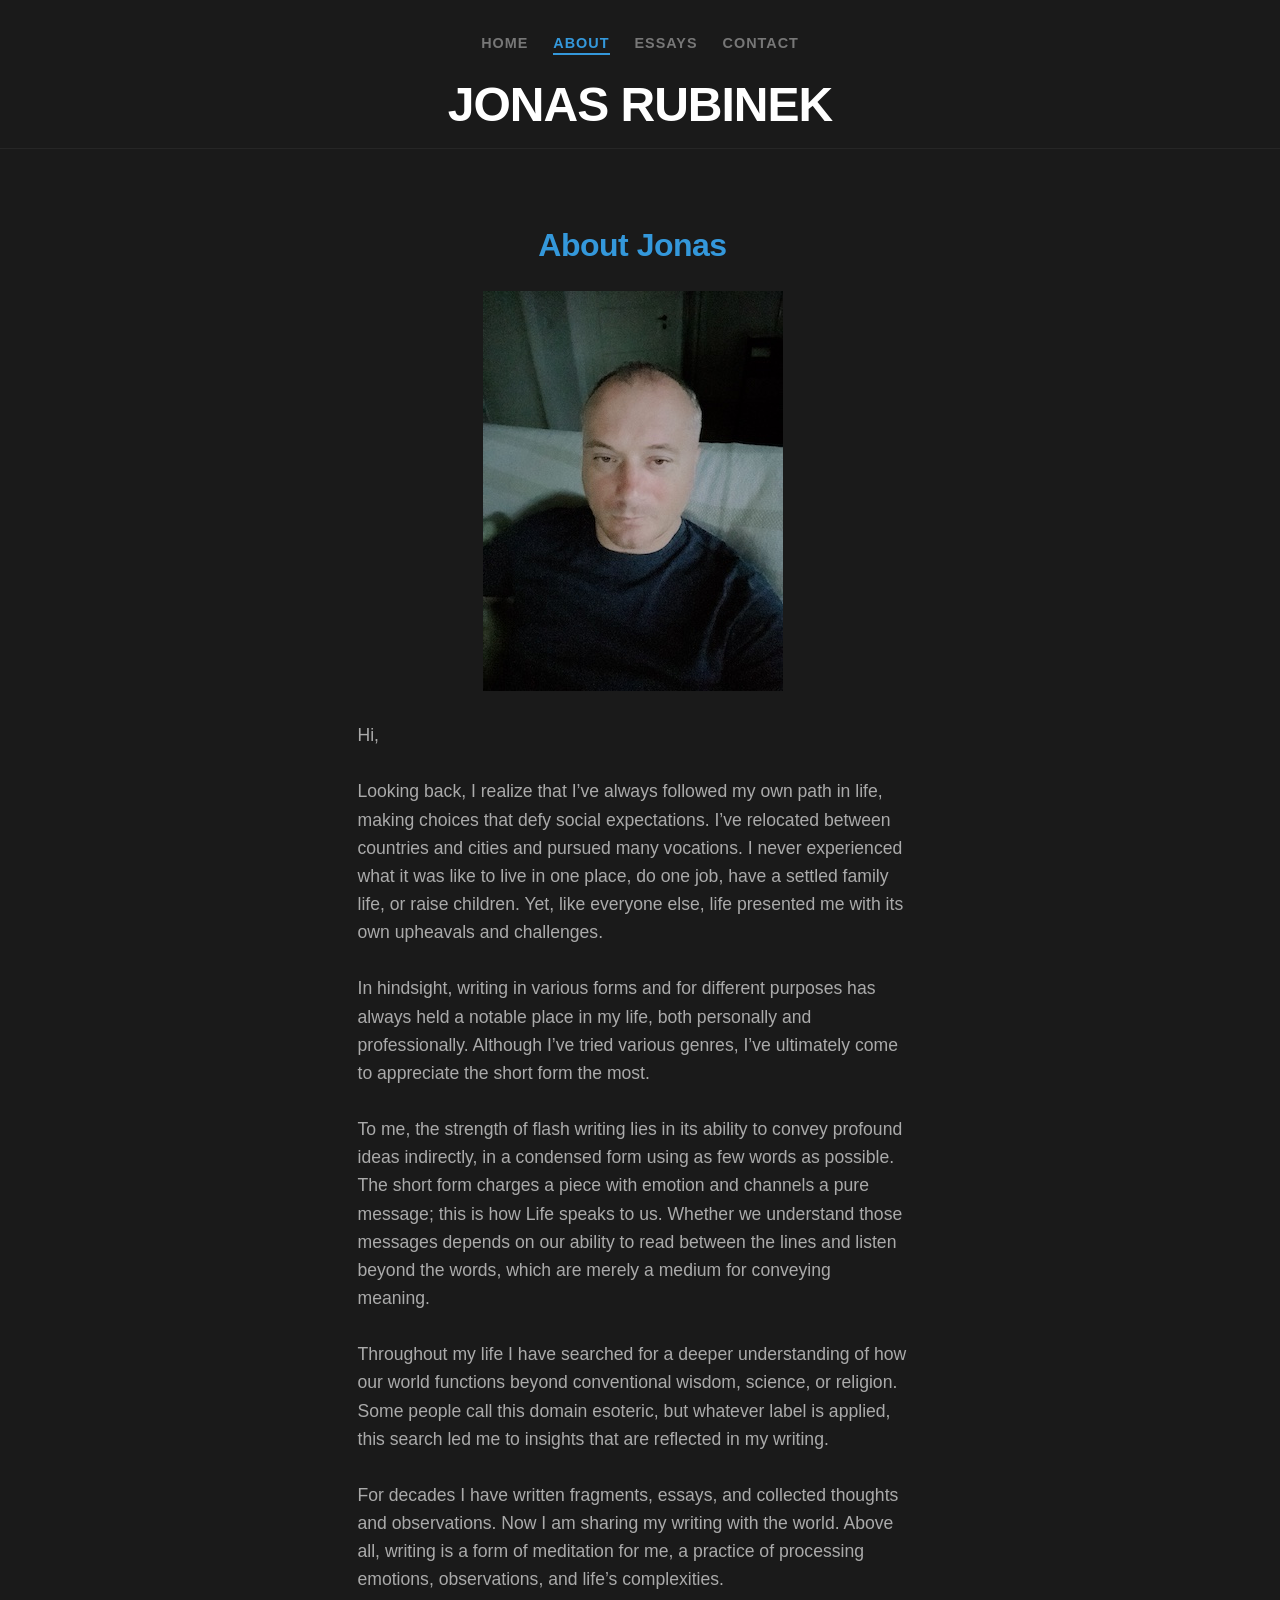
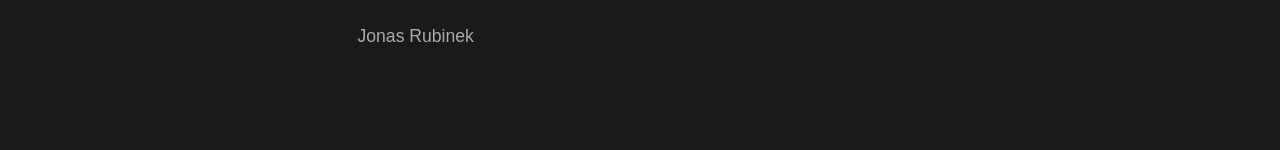
==== about.html @ 79d71276 "Add files via upload" ====
<!DOCTYPE html>
<html lang="en">
<head>
  <meta charset="UTF-8">
  <meta name="viewport" content="width=device-width, initial-scale=1.0">
  <title>Jonas Rubinek</title>
  <link rel="stylesheet" href="styles.css">
</head>



<body id="body-about">
  <header class="fixed-top-header">
    <nav>
      <ul class="simple-menu">
        <li class="menu-item"><a href="index.html" class="menu-home">Home</a></li>
        <li class="menu-item"><a href="about.html" class="menu-about">About</a></li>
        <li class="menu-item"><a href="essays.html" class="menu-essays">Essays</a></li>
        <li class="menu-item"><a href="contact.html" class="menu-contact">Contact</a></li>
      </ul>
    </nav>
    <h1 class="main-title">JONAS RUBINEK</h1>
  </header>
  
  <main class="scroll-content-container">
    <div class="content-stack">
      

      
      <div class="left-aligned-box">
      
                        
      
           <h2 class="inner-page-title">About Jonas</h2>
           
           <div class="center-image">
        <img src="IMG_9472-copy.jpg" class="responsive-image">
      </div>

        <p class="description-text">
          Hi,<br><br>
          Looking back, I realize that I’ve always followed my own path in life, making choices that defy social expectations. I’ve relocated between countries and cities and pursued many vocations. I never experienced what it was like to live in one place, do one job, have a settled family life, or raise children. Yet, like everyone else, life presented me with its own upheavals and challenges.<br><br>

In hindsight, writing in various forms and for different purposes has always held a notable place in my life, both personally and professionally. Although I’ve tried various genres, I’ve ultimately come to appreciate the short form the most.<br><br>
To me, the strength of flash writing lies in its ability to convey profound ideas indirectly, in a condensed form using as few words as possible. The short form charges a piece with emotion and channels a pure message; this is how Life speaks to us. Whether we understand those messages depends on our ability to read between the lines and listen beyond the words, which are merely a medium for conveying meaning.<br><br>

Throughout my life I have searched for a deeper understanding of how our world functions beyond conventional wisdom, science, or religion. Some people call this domain esoteric, but whatever label is applied, this search led me to insights that are reflected in my writing.<br><br>

For decades I have written fragments, essays, and collected thoughts and observations. Now I am sharing my writing with the world. Above all, writing is a form of meditation for me, a practice of processing emotions, observations, and life’s complexities.<br><br>

Jonas Rubinek
        </p>

      </div>

    </div>
  </main>

  
  </body>
</html>
---- styles.css ----
/* ==========================================================================
   1. GLOBAL RESETS & THEME CONFIGURATION
   ========================================================================== */
:root {
  --bg-color: #1a1a1a;
  --text-primary: #ffffff;
  --text-secondary: #aaaaaa;
  --accent-color: #3498db;
  --accent-hover: #2980b9;
  --font-main: 'Segoe UI', Tahoma, Geneva, Verdana, sans-serif;
  --border-radius: 12px;
  --max-content-width: 550px;
  --transition-speed: 0.3s;
}

* {
  margin: 0;
  padding: 0;
  box-sizing: border-box;
}

body {
  font-family: var(--font-main);
  background-color: var(--bg-color);
  color: var(--text-primary);
  line-height: 1.6;
  overflow-x: hidden;
}

html {
  /* Reserves a permanent visual space for the scrollbar track on all pages, 
     preventing any horizontal layout shifting when moving between short and long content */
  scrollbar-gutter: stable; 
}



/* ==========================================================================
   2. PINNED FIXED NAVIGATION HEADER
   ========================================================================== */
.fixed-top-header {
  position: fixed;
  top: 0;
  left: 0;
  width: 100%;
  background-color: var(--bg-color);
  z-index: 100;
  display: flex;
  flex-direction: column;
  align-items: center;
  padding: 30px 20px 15px 20px;
  /* Added a tight border separator to ground the pinned layout */
  border-bottom: 1px solid #262626; 
}

/* Navigation Menu Array */
.simple-menu {
  display: flex;
  list-style: none;
  gap: 25px;
  margin-bottom: 20px;
}

.menu-item a {
  color: #777777;
  text-decoration: none;
  font-weight: 600;
  font-size: 0.9rem;
  letter-spacing: 1px;
  text-transform: uppercase;
  transition: color var(--transition-speed) ease;
}

.menu-item a:hover {
  color: var(--accent-color);
}

/* Primary Website Brand Title */
.main-title {
  font-size: 3rem;
  font-weight: 700;
  letter-spacing: -1px;
  line-height: 1.2;
  text-align: center;
  text-transform: uppercase;
}

/* ==========================================================================
   3. SCROLLING MAIN CONTENT SECTION
   ========================================================================== */
.scroll-content-container {
  display: flex;
  justify-content: center;
  width: 100%;
  /* Perfectly uniform top buffer so content scrolls out safely from behind the navbar */
  padding-top: 220px; 
  padding-bottom: 80px;
  padding-left: 20px;
  padding-right: 20px;
}

.content-stack {
  display: flex;
  flex-direction: column;
  align-items: stretch; /* Forces inner elements to space cleanly to full container widths */
  text-align: left;     /* Keeps secondary page content text properly aligned left */
  max-width: var(--max-content-width);
  width: 100%;
}

/* Base Typographic Hierarchies for Content Pages */
h2 {
  font-size: 2rem;
  font-weight: 600;
  color: var(--accent-color);
  margin-bottom: 20px;
  letter-spacing: -0.5px;
  text-align: center;
}

p, .description-text {
  color: var(--text-secondary);
  font-size: 1.1rem;
  margin-bottom: 20px;
  text-align: left;
}

/* Scoped Override: Centers description text only on the home page index */
#body-home .description-text {
  text-align: center;
}

/* ==========================================================================
   4. INLINE PARAGRAPH LINKS & MENUS
   ========================================================================== */
p a, .description-text a {
  color: var(--accent-color);
  text-decoration: underline;
  text-underline-offset: 4px;
  font-weight: 600;
  transition: color 0.2s ease, opacity 0.2s ease;
}

p a:hover, .description-text a:hover {
  color: var(--accent-hover);
  text-decoration: none;
  opacity: 0.9;
}

.link-list {
  list-style: none;
  padding: 0;
  margin-top: 15px;
  display: flex;
  flex-direction: column;
  gap: 12px;
}

.link-list li a {
  display: inline-flex;
  align-items: center;
  color: var(--text-primary);
  text-decoration: none;
  font-weight: 500;
  transition: transform 0.2s ease, color 0.2s ease;
}

.link-list li a:hover {
  transform: translateX(5px);
  color: var(--accent-color);
  text-decoration: underline;
}

/* ==========================================================================
   5. VISUAL GRAPHICS FRAMEWORK
   ========================================================================== */
.image-wrapper {
  width: 90%; /* Spans full container width evenly for perfect margins */
  max-width: var(--max-content-width);
  margin: 0 auto 30px auto;
  border-radius: var(--border-radius);
  overflow: hidden;
 /* box-shadow: 0 10px 30px rgba(0, 0, 0, 0.4); */
}

.responsive-image {
  display: block;
  width: 100%;
  height: auto;
  object-fit: cover;
}

.center-image {
  display: block;
  width: 100%;
  max-width: 300px;
  height: auto;
  margin: 0 auto 30px auto;
}

/* ==========================================================================
   6. EMBEDDED CONTACT FORM
   ========================================================================== */
.embedded-contact-form {
  display: flex;
  flex-direction: column;
  gap: 20px;
  margin: 30px 0;
  background-color: #222222;
  padding: 30px;
  border-radius: var(--border-radius);
  border: 1px solid #2d2d2d;
}

.form-group {
  display: flex;
  flex-direction: column;
  gap: 8px;
}

.form-label {
  font-size: 0.85rem;
  font-weight: 600;
  text-transform: uppercase;
  letter-spacing: 1px;
  color: var(--text-secondary);
}

.form-input, 
.form-textarea {
  width: 100%;
  padding: 14px 16px;
  background-color: #1a1a1a;
  border: 1px solid #3a3a3a;
  border-radius: 8px;
  color: var(--text-primary);
  font-family: inherit;
  font-size: 1rem;
  transition: border-color 0.3s ease, box-shadow 0.3s ease;
}

.form-input:focus, 
.form-textarea:focus {
  outline: none;
  border-color: var(--accent-color);
  box-shadow: 0 0 0 3px rgba(52, 152, 219, 0.15);
}

.form-textarea {
  resize: vertical;
}

.submit-btn {
  width: 100%;
  padding: 14px;
  background-color: var(--accent-color);
  color: var(--text-primary);
  border: none;
  border-radius: 8px;
  font-size: 1rem;
  font-weight: 600;
  cursor: pointer;
  letter-spacing: 0.5px;
  transition: background-color 0.3s ease, transform 0.2s ease;
  margin-top: 5px;
}

.submit-btn:hover {
  background-color: var(--accent-hover);
  transform: translateY(-1px);
}

.submit-btn:active {
  transform: translateY(1px);
}

/* ==========================================================================
   7. FLUID MOBILE ADAPTABILITY
   ========================================================================== */
@media (max-width: 600px) {
  .fixed-top-header {
    padding: 20px 15px 12px 15px;
  }
  
  .main-title {
    font-size: 2.2rem;
  }
  
  .simple-menu {
    gap: 15px;
    margin-bottom: 15px;
  }
  
  .scroll-content-container {
    padding-top: 175px; /* Compresses top gap safely on mobile viewports */
    padding-bottom: 40px;
  }

  h2 {
    font-size: 1.6rem;
  }

  p, .description-text {
    font-size: 1rem;
  }
  
  .embedded-contact-form {
    padding: 20px;
  }
}

/* ==========================================================================
   8. AUTOMATED ACTIVE PAGE MENU HIGHLIGHTING
   ========================================================================== */
/* When the unique ID on the <body> matches the class name of the menu item, 
   the active page link transforms to highlight exactly where the user is browsing */
#body-home .menu-home,
#body-about .menu-about,
#body-essays .menu-essays,
#body-contact .menu-contact {
  color: var(--accent-color);
  border-bottom: 2px solid var(--accent-color);
  padding-bottom: 2px;
}
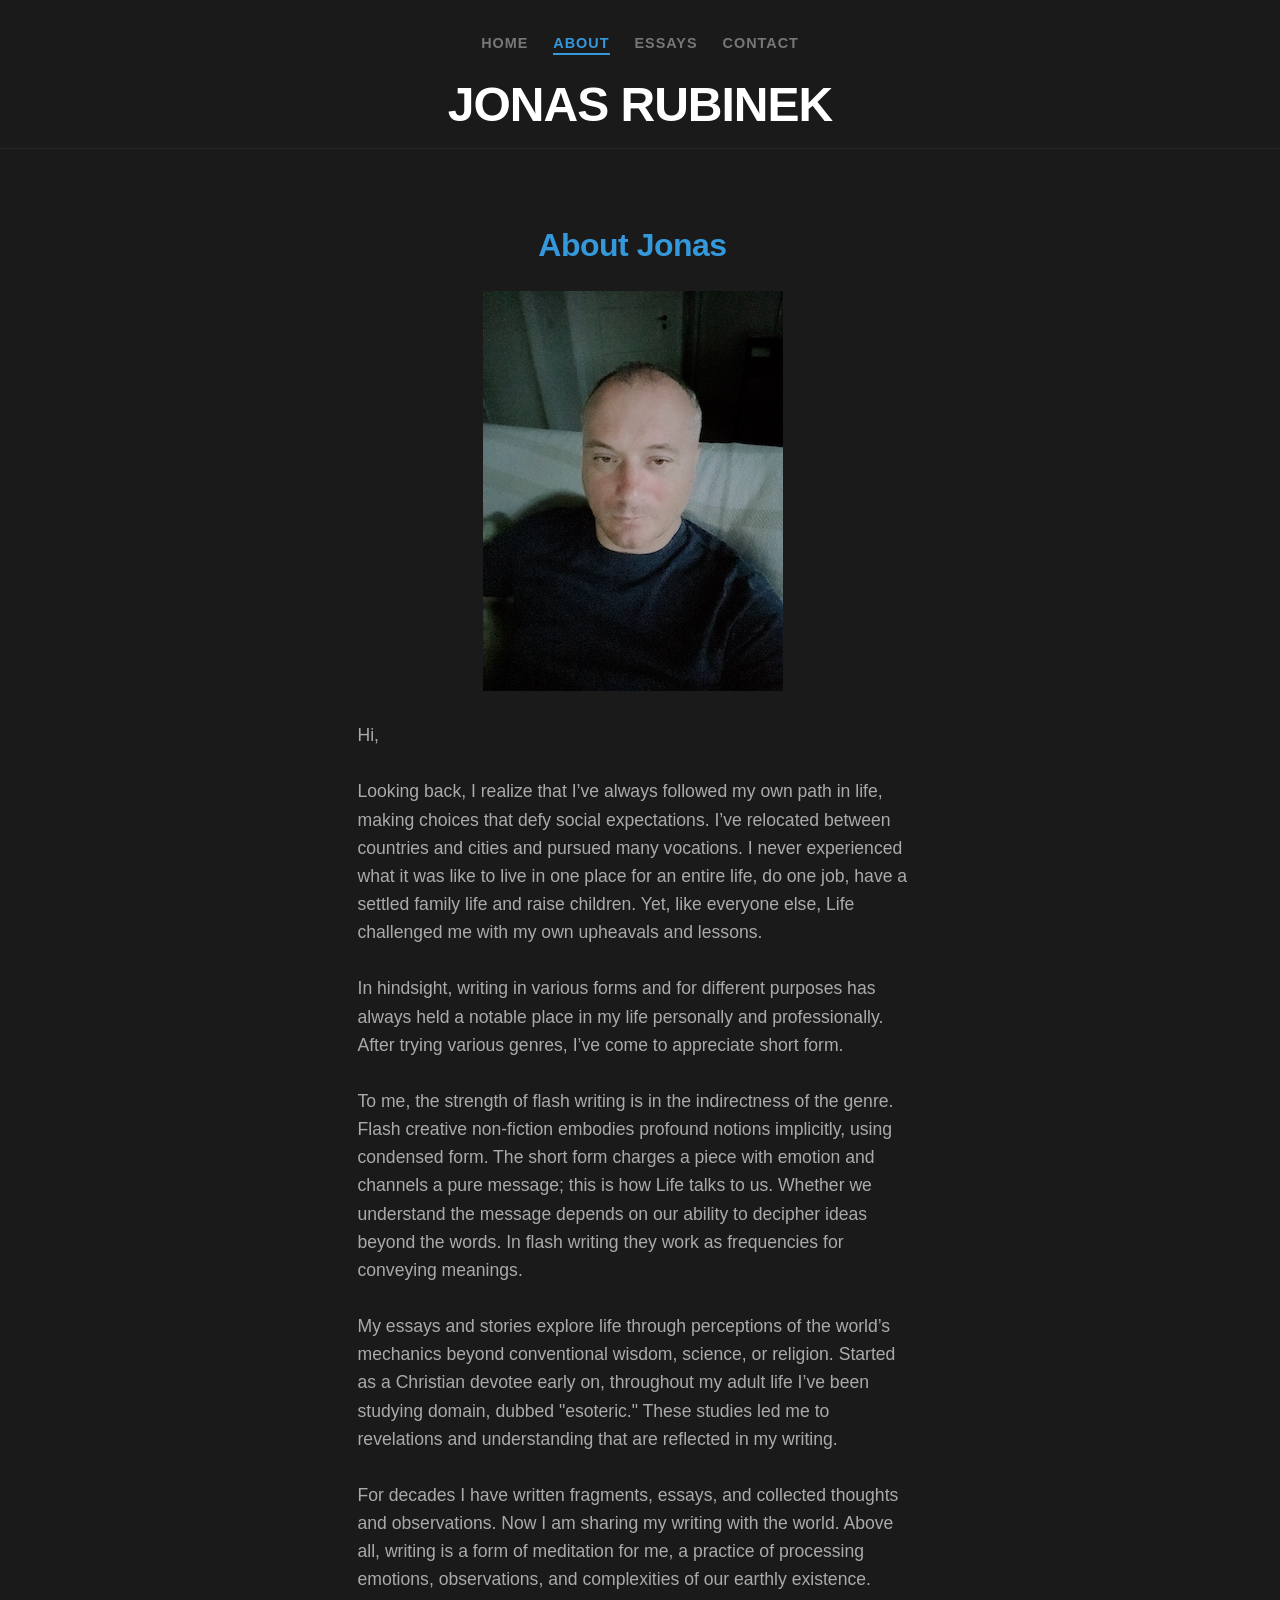
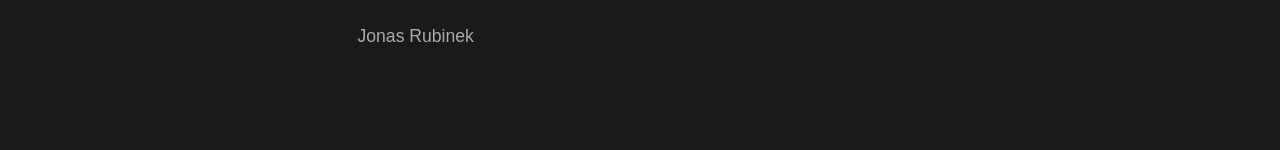
==== commit f1b7d55e: "Add files via upload" ====
--- a/about.html
+++ b/about.html
@@ -39,14 +39,15 @@
 
         <p class="description-text">
           Hi,<br><br>
-          Looking back, I realize that I’ve always followed my own path in life, making choices that defy social expectations. I’ve relocated between countries and cities and pursued many vocations. I never experienced what it was like to live in one place, do one job, have a settled family life, or raise children. Yet, like everyone else, life presented me with its own upheavals and challenges.<br><br>
+          Looking back, I realize that I’ve always followed my own path in life, making choices that defy social expectations. I’ve relocated between countries and cities and pursued many vocations. I never experienced what it was like to live in one place for an entire life, do one job, have a settled family life and raise children. Yet, like everyone else, Life challenged me with my own upheavals and lessons.<br><br>
 
-In hindsight, writing in various forms and for different purposes has always held a notable place in my life, both personally and professionally. Although I’ve tried various genres, I’ve ultimately come to appreciate the short form the most.<br><br>
-To me, the strength of flash writing lies in its ability to convey profound ideas indirectly, in a condensed form using as few words as possible. The short form charges a piece with emotion and channels a pure message; this is how Life speaks to us. Whether we understand those messages depends on our ability to read between the lines and listen beyond the words, which are merely a medium for conveying meaning.<br><br>
+In hindsight, writing in various forms and for different purposes has always held a notable place in my life personally and professionally. After trying various genres, I’ve come to appreciate short form.<br><br>
 
-Throughout my life I have searched for a deeper understanding of how our world functions beyond conventional wisdom, science, or religion. Some people call this domain esoteric, but whatever label is applied, this search led me to insights that are reflected in my writing.<br><br>
+To me, the strength of flash writing is in the indirectness of the genre. Flash creative non-fiction embodies profound notions implicitly, using condensed form. The short form charges a piece with emotion and channels a pure message; this is how Life talks to us. Whether we understand the message depends on our ability to decipher ideas beyond the words. In flash writing they work as frequencies for conveying meanings.<br><br>
 
-For decades I have written fragments, essays, and collected thoughts and observations. Now I am sharing my writing with the world. Above all, writing is a form of meditation for me, a practice of processing emotions, observations, and life’s complexities.<br><br>
+My essays and stories explore life through perceptions of the world’s mechanics beyond conventional wisdom, science, or religion. Started as a Christian devotee early on, throughout my adult life I’ve been studying domain, dubbed "esoteric." These studies led me to revelations and understanding that are reflected in my writing.<br><br>
+
+For decades I have written fragments, essays, and collected thoughts and observations. Now I am sharing my writing with the world. Above all, writing is a form of meditation for me, a practice of processing emotions, observations, and complexities of our earthly existence.<br><br>
 
 Jonas Rubinek
         </p>
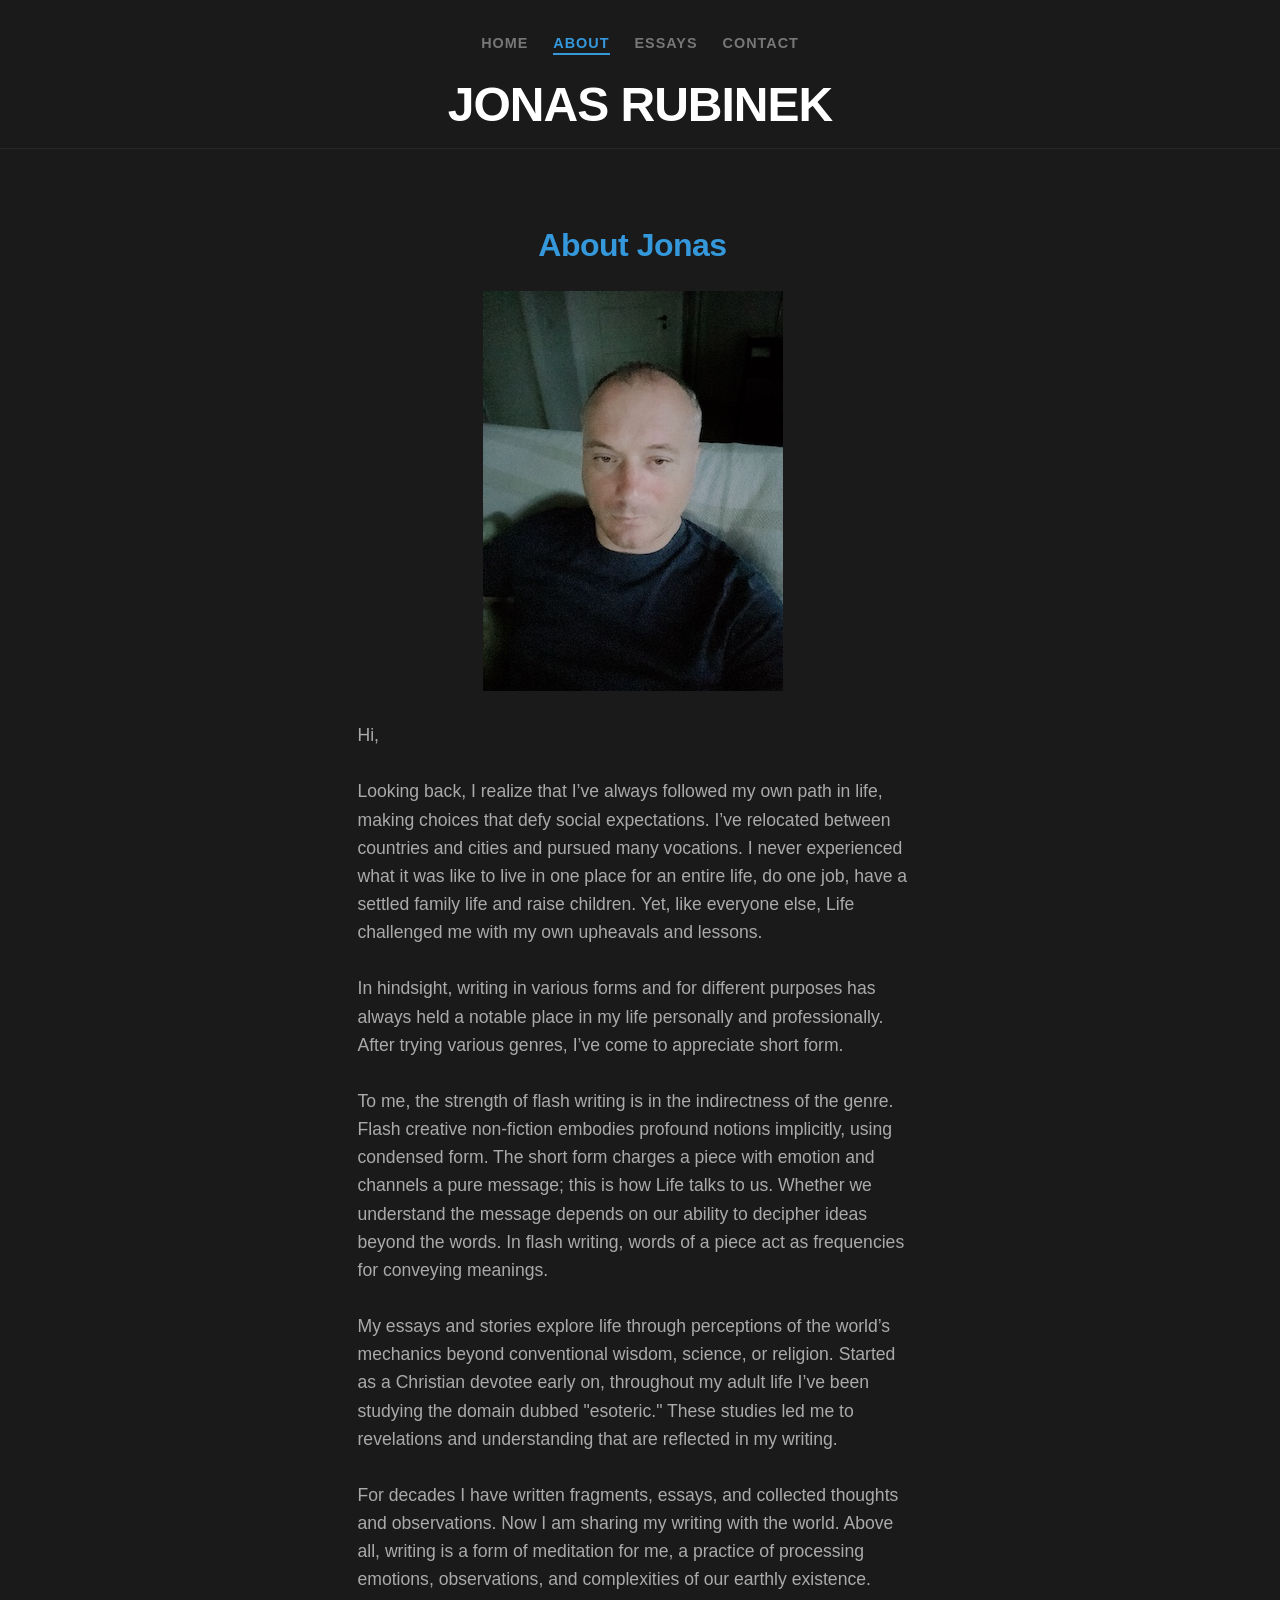
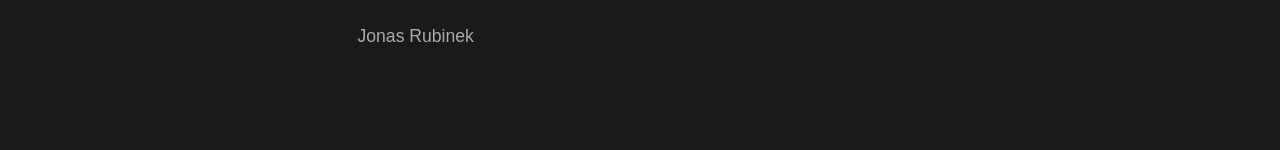
==== commit 91429e04: "Add files via upload" ====
--- a/about.html
+++ b/about.html
@@ -43,9 +43,9 @@
 
 In hindsight, writing in various forms and for different purposes has always held a notable place in my life personally and professionally. After trying various genres, I’ve come to appreciate short form.<br><br>
 
-To me, the strength of flash writing is in the indirectness of the genre. Flash creative non-fiction embodies profound notions implicitly, using condensed form. The short form charges a piece with emotion and channels a pure message; this is how Life talks to us. Whether we understand the message depends on our ability to decipher ideas beyond the words. In flash writing they work as frequencies for conveying meanings.<br><br>
+To me, the strength of flash writing is in the indirectness of the genre. Flash creative non-fiction embodies profound notions implicitly, using condensed form. The short form charges a piece with emotion and channels a pure message; this is how Life talks to us. Whether we understand the message depends on our ability to decipher ideas beyond the words. In flash writing, words of a piece act as frequencies for conveying meanings.<br><br>
 
-My essays and stories explore life through perceptions of the world’s mechanics beyond conventional wisdom, science, or religion. Started as a Christian devotee early on, throughout my adult life I’ve been studying domain, dubbed "esoteric." These studies led me to revelations and understanding that are reflected in my writing.<br><br>
+My essays and stories explore life through perceptions of the world’s mechanics beyond conventional wisdom, science, or religion. Started as a Christian devotee early on, throughout my adult life I’ve been studying the domain dubbed "esoteric." These studies led me to revelations and understanding that are reflected in my writing.<br><br>
 
 For decades I have written fragments, essays, and collected thoughts and observations. Now I am sharing my writing with the world. Above all, writing is a form of meditation for me, a practice of processing emotions, observations, and complexities of our earthly existence.<br><br>
 
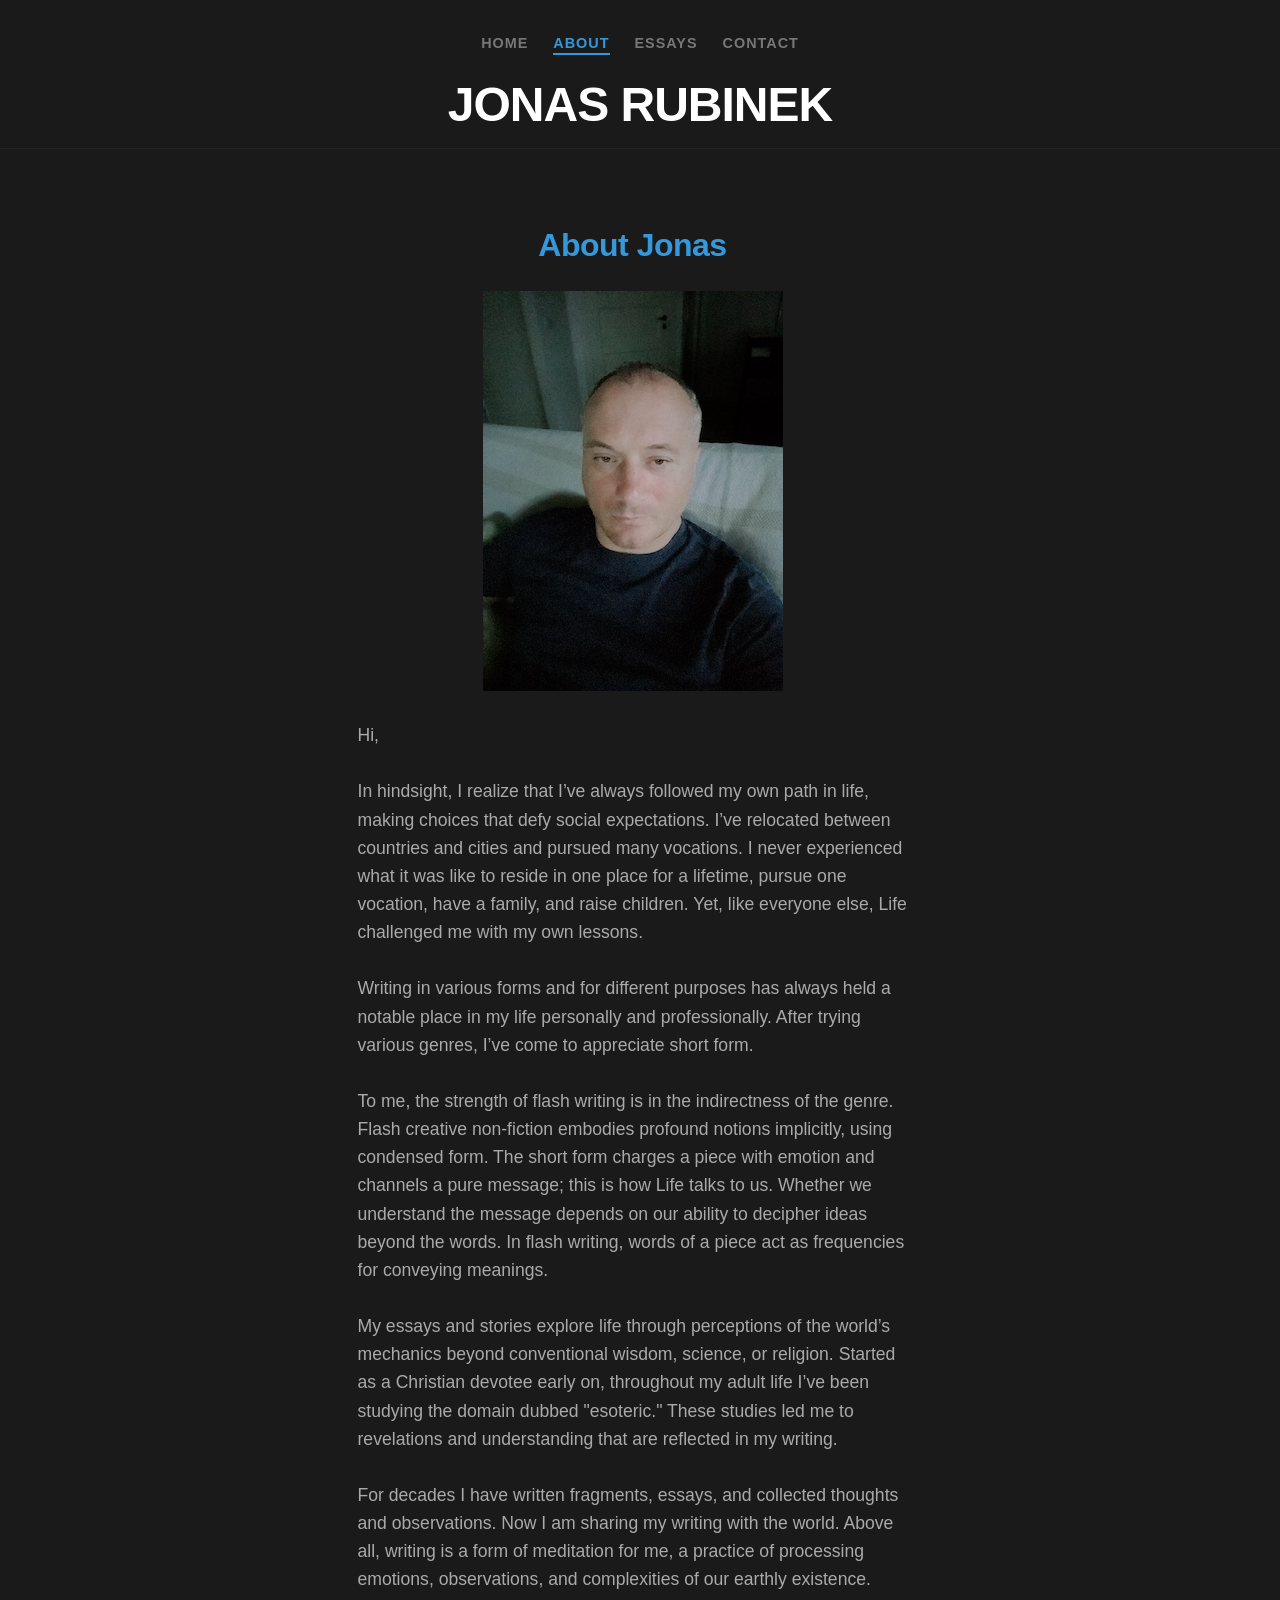
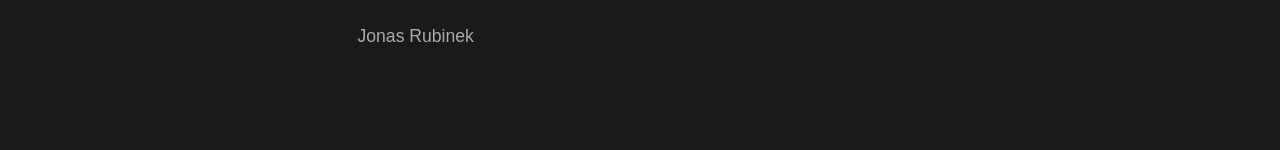
==== commit 21c6d2db: "Add files via upload" ====
--- a/about.html
+++ b/about.html
@@ -39,9 +39,9 @@
 
         <p class="description-text">
           Hi,<br><br>
-          Looking back, I realize that I’ve always followed my own path in life, making choices that defy social expectations. I’ve relocated between countries and cities and pursued many vocations. I never experienced what it was like to live in one place for an entire life, do one job, have a settled family life and raise children. Yet, like everyone else, Life challenged me with my own upheavals and lessons.<br><br>
+          In hindsight, I realize that I’ve always followed my own path in life, making choices that defy social expectations. I’ve relocated between countries and cities and pursued many vocations. I never experienced what it was like to reside in one place for a lifetime, pursue one vocation, have a family, and raise children. Yet, like everyone else, Life challenged me with my own lessons.<br><br>
 
-In hindsight, writing in various forms and for different purposes has always held a notable place in my life personally and professionally. After trying various genres, I’ve come to appreciate short form.<br><br>
+Writing in various forms and for different purposes has always held a notable place in my life personally and professionally. After trying various genres, I’ve come to appreciate short form.<br><br>
 
 To me, the strength of flash writing is in the indirectness of the genre. Flash creative non-fiction embodies profound notions implicitly, using condensed form. The short form charges a piece with emotion and channels a pure message; this is how Life talks to us. Whether we understand the message depends on our ability to decipher ideas beyond the words. In flash writing, words of a piece act as frequencies for conveying meanings.<br><br>
 
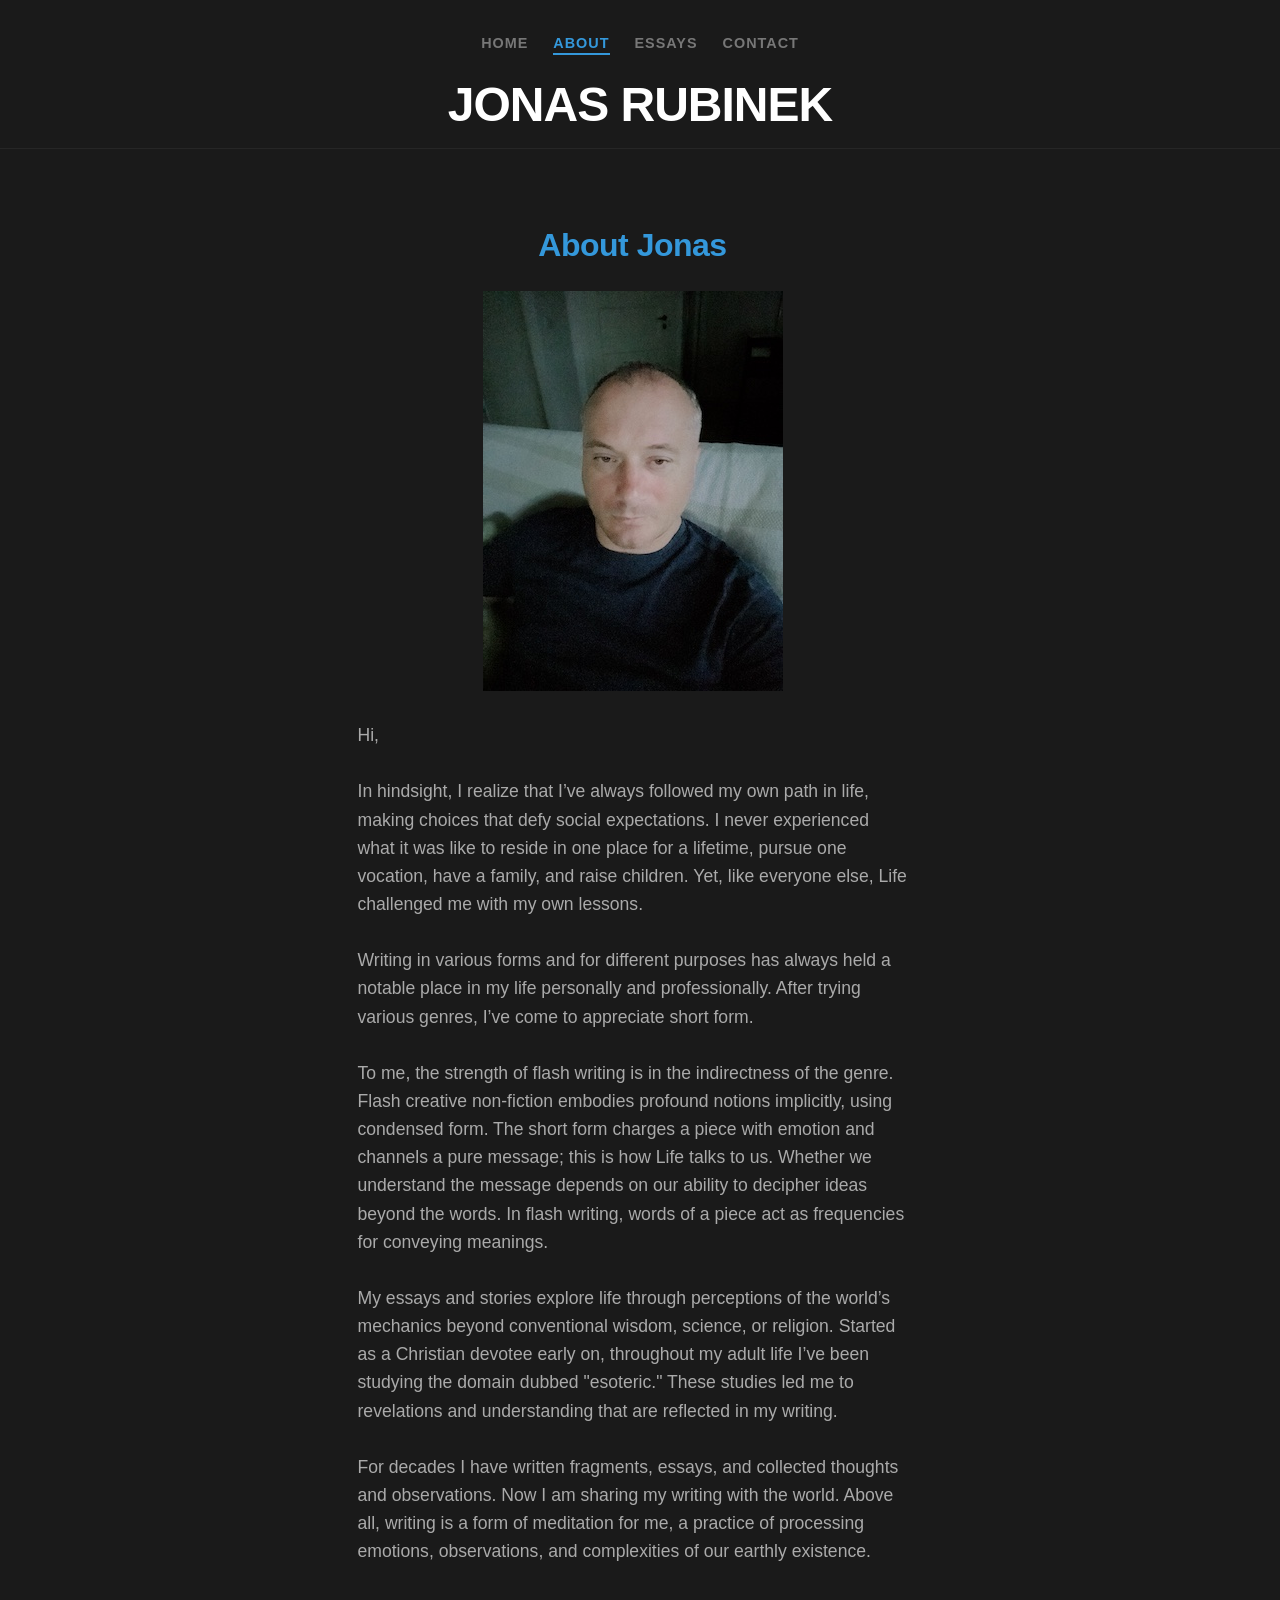
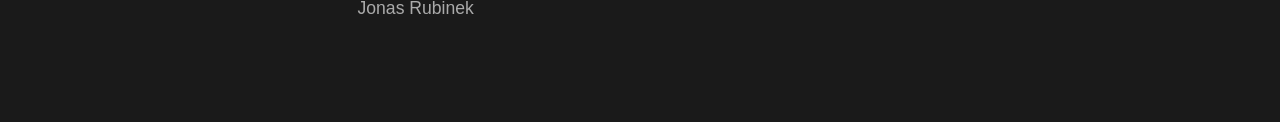
==== commit c0571824: "Add files via upload" ====
--- a/about.html
+++ b/about.html
@@ -39,7 +39,7 @@
 
         <p class="description-text">
           Hi,<br><br>
-          In hindsight, I realize that I’ve always followed my own path in life, making choices that defy social expectations. I’ve relocated between countries and cities and pursued many vocations. I never experienced what it was like to reside in one place for a lifetime, pursue one vocation, have a family, and raise children. Yet, like everyone else, Life challenged me with my own lessons.<br><br>
+         In hindsight, I realize that I’ve always followed my own path in life, making choices that defy social expectations. I never experienced what it was like to reside in one place for a lifetime, pursue one vocation, have a family, and raise children. Yet, like everyone else, Life challenged me with my own lessons.<br><br>
 
 Writing in various forms and for different purposes has always held a notable place in my life personally and professionally. After trying various genres, I’ve come to appreciate short form.<br><br>
 
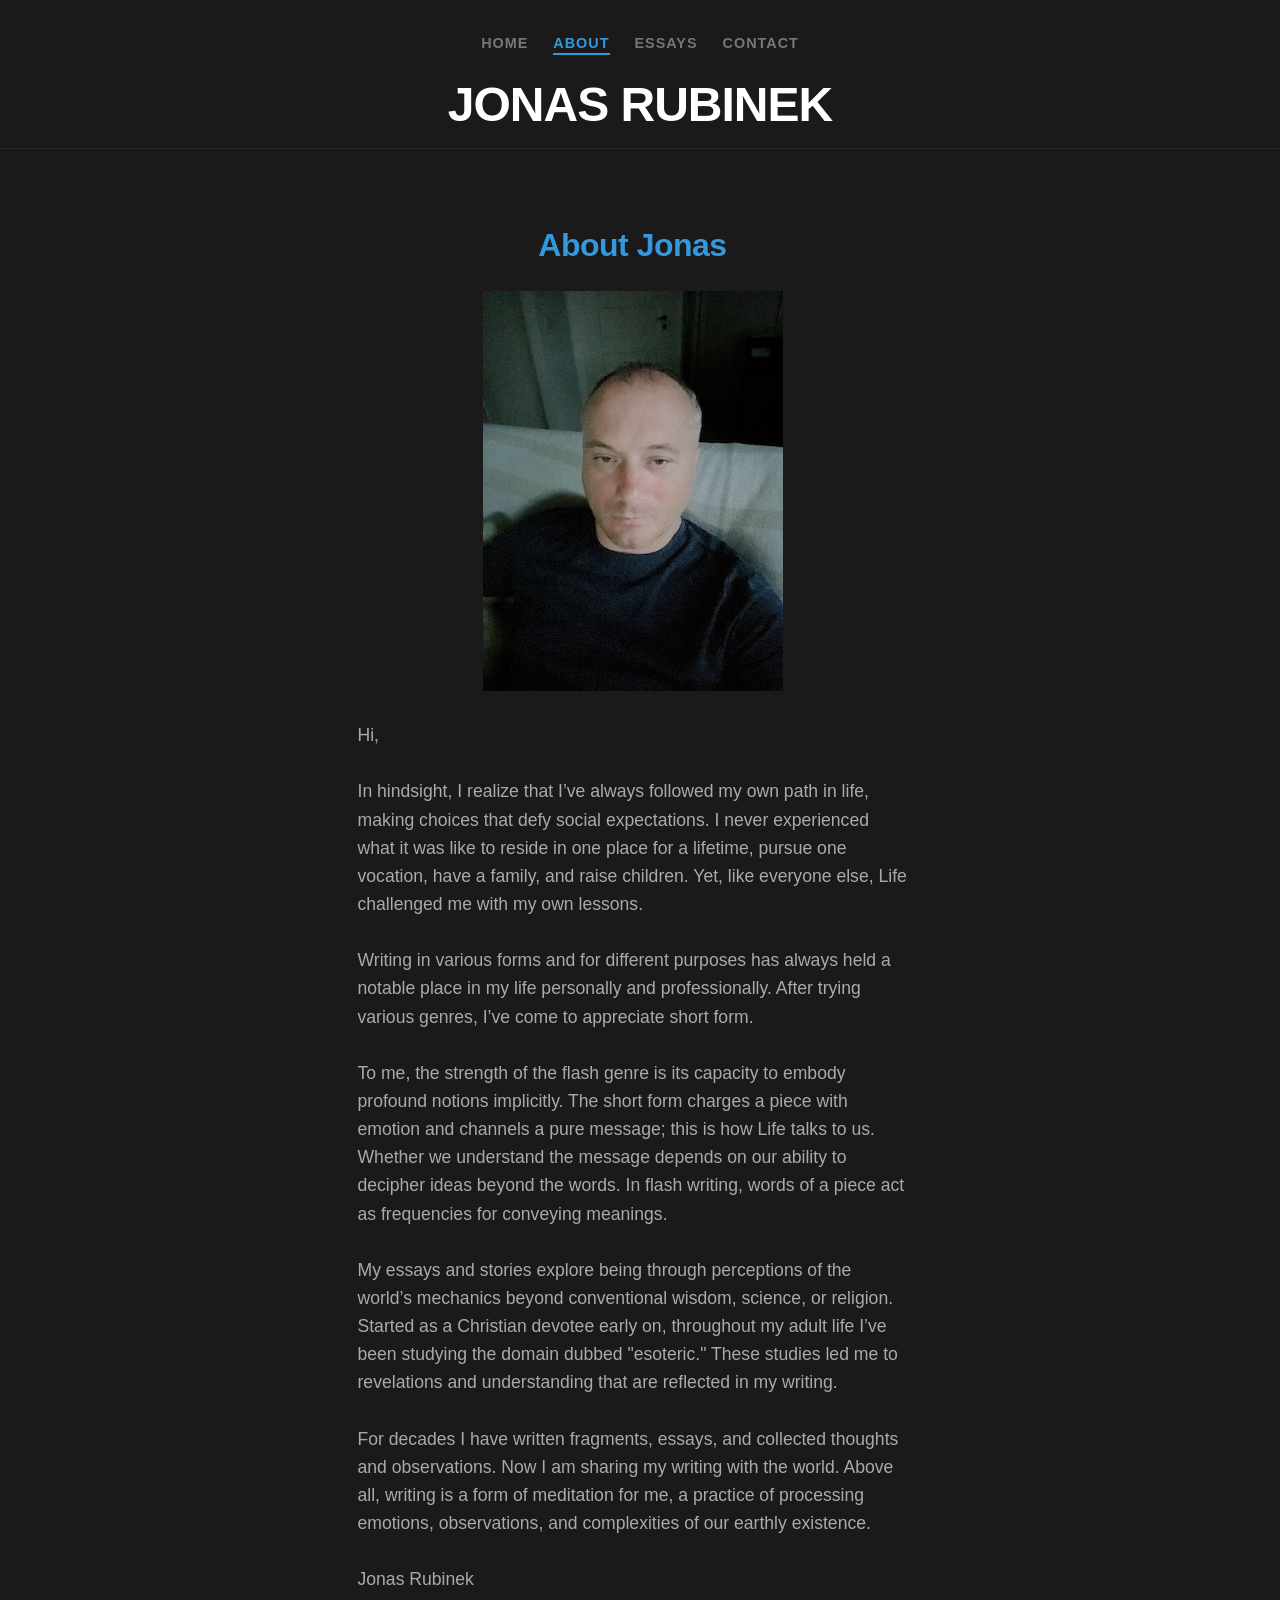
==== commit 2e0300c3: "Add files via upload" ====
--- a/about.html
+++ b/about.html
@@ -43,9 +43,9 @@
 
 Writing in various forms and for different purposes has always held a notable place in my life personally and professionally. After trying various genres, I’ve come to appreciate short form.<br><br>
 
-To me, the strength of flash writing is in the indirectness of the genre. Flash creative non-fiction embodies profound notions implicitly, using condensed form. The short form charges a piece with emotion and channels a pure message; this is how Life talks to us. Whether we understand the message depends on our ability to decipher ideas beyond the words. In flash writing, words of a piece act as frequencies for conveying meanings.<br><br>
+To me, the strength of the flash genre is its capacity to embody profound notions implicitly. The short form charges a piece with emotion and channels a pure message; this is how Life talks to us. Whether we understand the message depends on our ability to decipher ideas beyond the words. In flash writing, words of a piece act as frequencies for conveying meanings.<br><br>
 
-My essays and stories explore life through perceptions of the world’s mechanics beyond conventional wisdom, science, or religion. Started as a Christian devotee early on, throughout my adult life I’ve been studying the domain dubbed "esoteric." These studies led me to revelations and understanding that are reflected in my writing.<br><br>
+My essays and stories explore being through perceptions of the world’s mechanics beyond conventional wisdom, science, or religion. Started as a Christian devotee early on, throughout my adult life I’ve been studying the domain dubbed "esoteric." These studies led me to revelations and understanding that are reflected in my writing.<br><br>
 
 For decades I have written fragments, essays, and collected thoughts and observations. Now I am sharing my writing with the world. Above all, writing is a form of meditation for me, a practice of processing emotions, observations, and complexities of our earthly existence.<br><br>
 
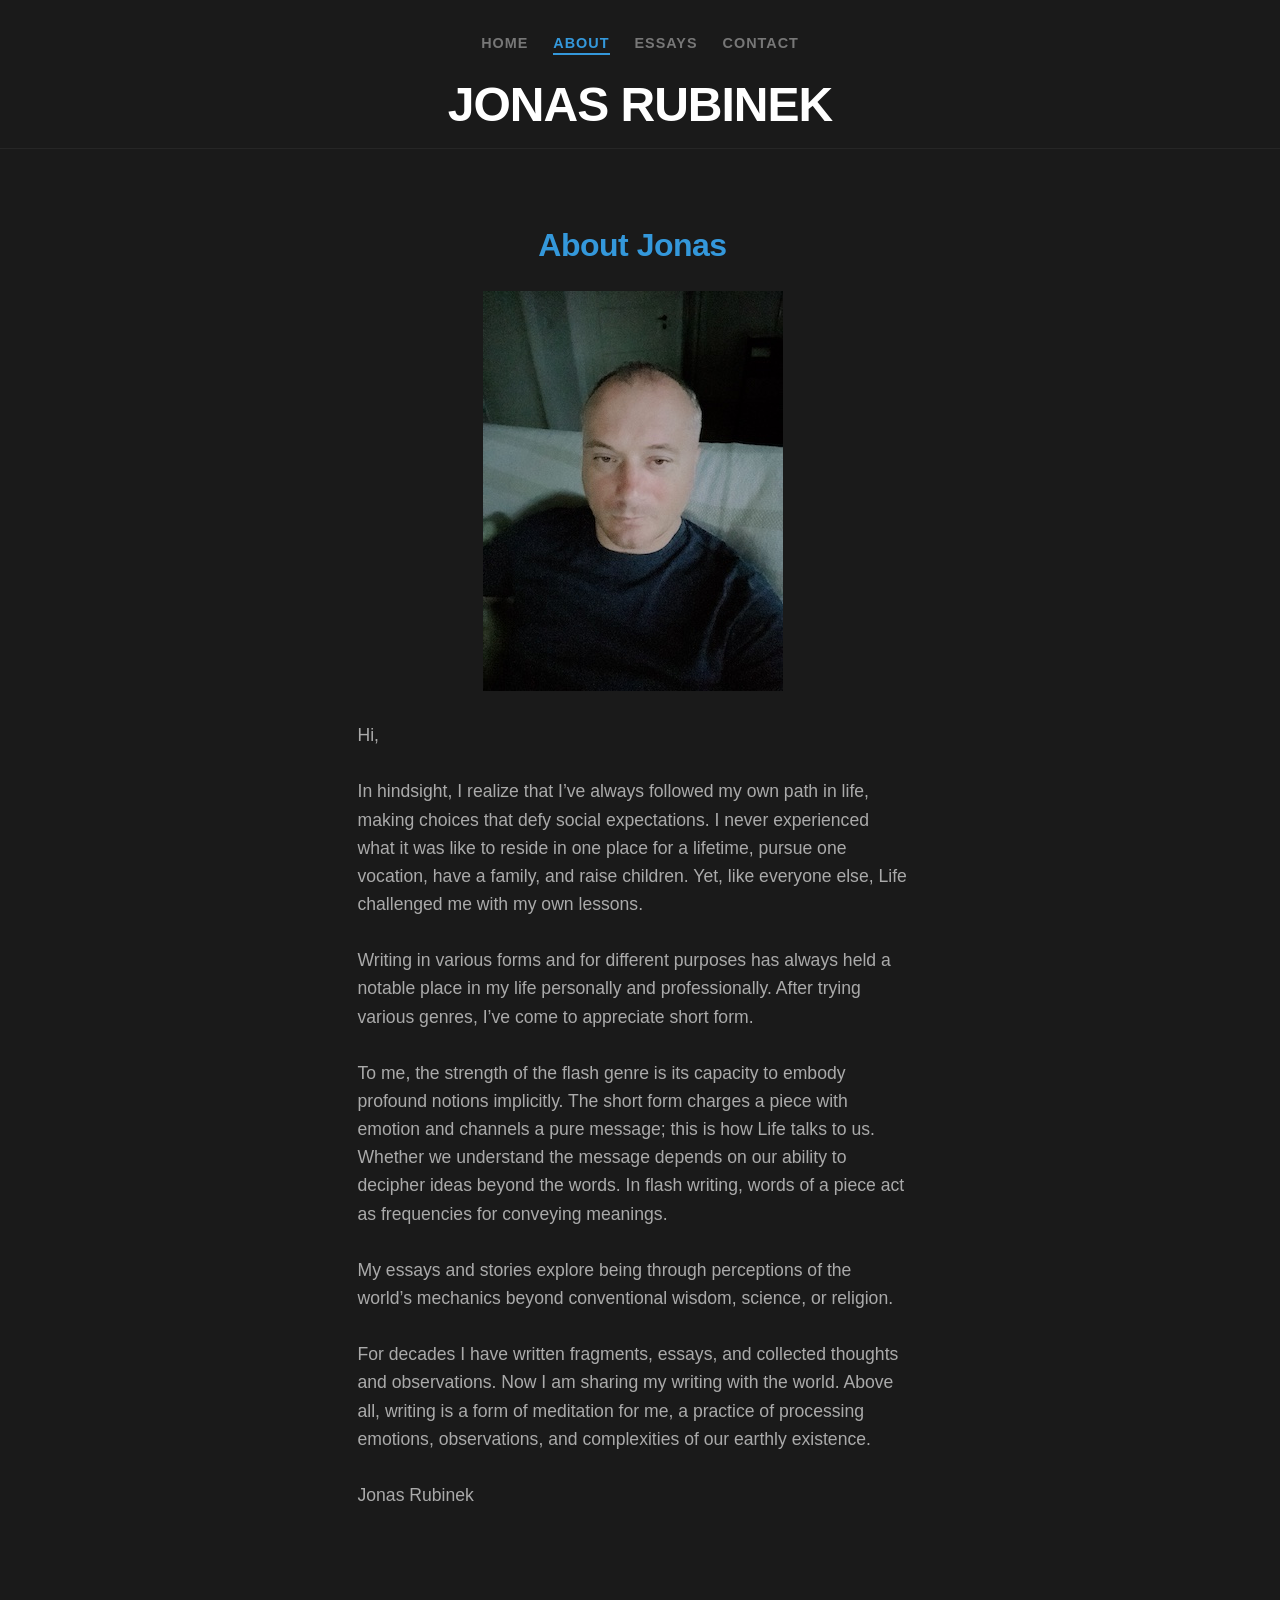
==== commit 5b0a3ab3: "Add files via upload" ====
--- a/about.html
+++ b/about.html
@@ -45,7 +45,7 @@
 
 To me, the strength of the flash genre is its capacity to embody profound notions implicitly. The short form charges a piece with emotion and channels a pure message; this is how Life talks to us. Whether we understand the message depends on our ability to decipher ideas beyond the words. In flash writing, words of a piece act as frequencies for conveying meanings.<br><br>
 
-My essays and stories explore being through perceptions of the world’s mechanics beyond conventional wisdom, science, or religion. Started as a Christian devotee early on, throughout my adult life I’ve been studying the domain dubbed "esoteric." These studies led me to revelations and understanding that are reflected in my writing.<br><br>
+My essays and stories explore being through perceptions of the world’s mechanics beyond conventional wisdom, science, or religion.<br><br>
 
 For decades I have written fragments, essays, and collected thoughts and observations. Now I am sharing my writing with the world. Above all, writing is a form of meditation for me, a practice of processing emotions, observations, and complexities of our earthly existence.<br><br>
 
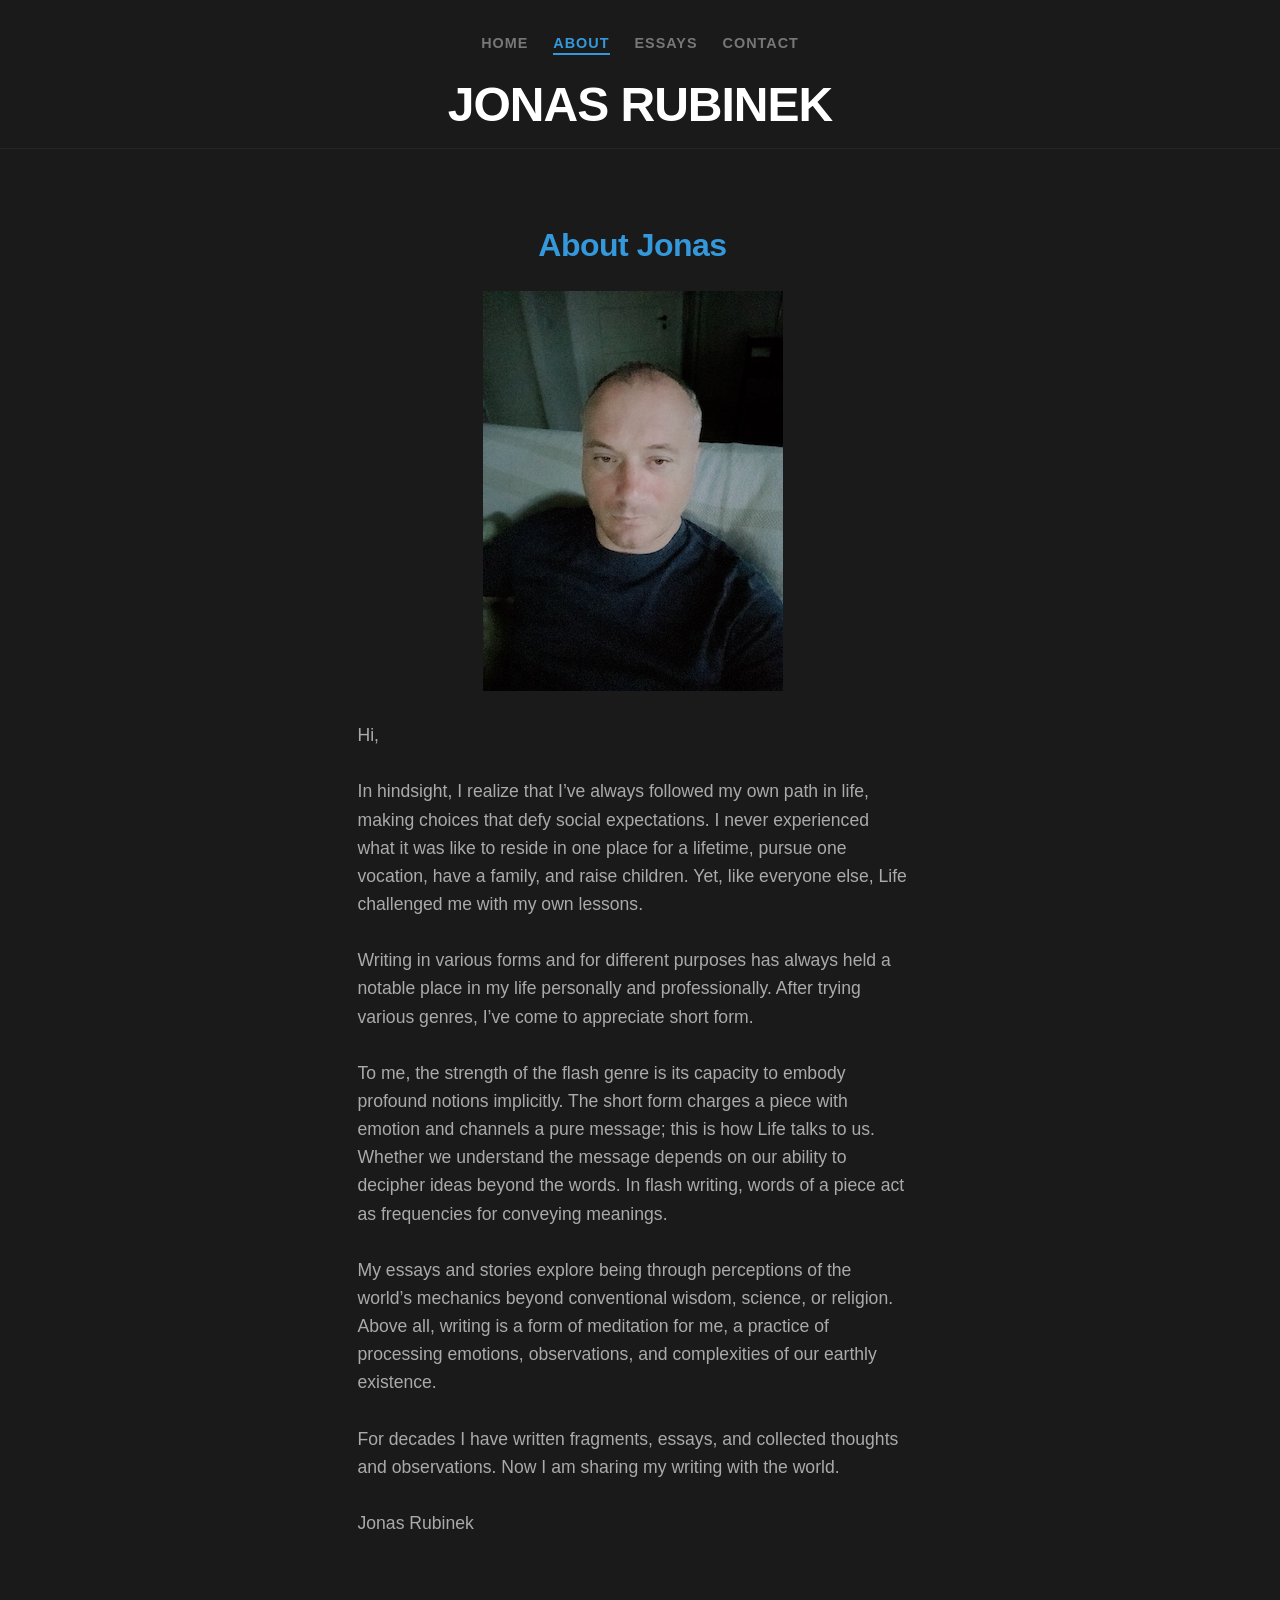
==== commit 89d96c40: "Add files via upload" ====
--- a/about.html
+++ b/about.html
@@ -45,9 +45,9 @@
 
 To me, the strength of the flash genre is its capacity to embody profound notions implicitly. The short form charges a piece with emotion and channels a pure message; this is how Life talks to us. Whether we understand the message depends on our ability to decipher ideas beyond the words. In flash writing, words of a piece act as frequencies for conveying meanings.<br><br>
 
-My essays and stories explore being through perceptions of the world’s mechanics beyond conventional wisdom, science, or religion.<br><br>
+My essays and stories explore being through perceptions of the world’s mechanics beyond conventional wisdom, science, or religion. Above all, writing is a form of meditation for me, a practice of processing emotions, observations, and complexities of our earthly existence.<br><br>
 
-For decades I have written fragments, essays, and collected thoughts and observations. Now I am sharing my writing with the world. Above all, writing is a form of meditation for me, a practice of processing emotions, observations, and complexities of our earthly existence.<br><br>
+For decades I have written fragments, essays, and collected thoughts and observations. Now I am sharing my writing with the world.<br><br>
 
 Jonas Rubinek
         </p>
